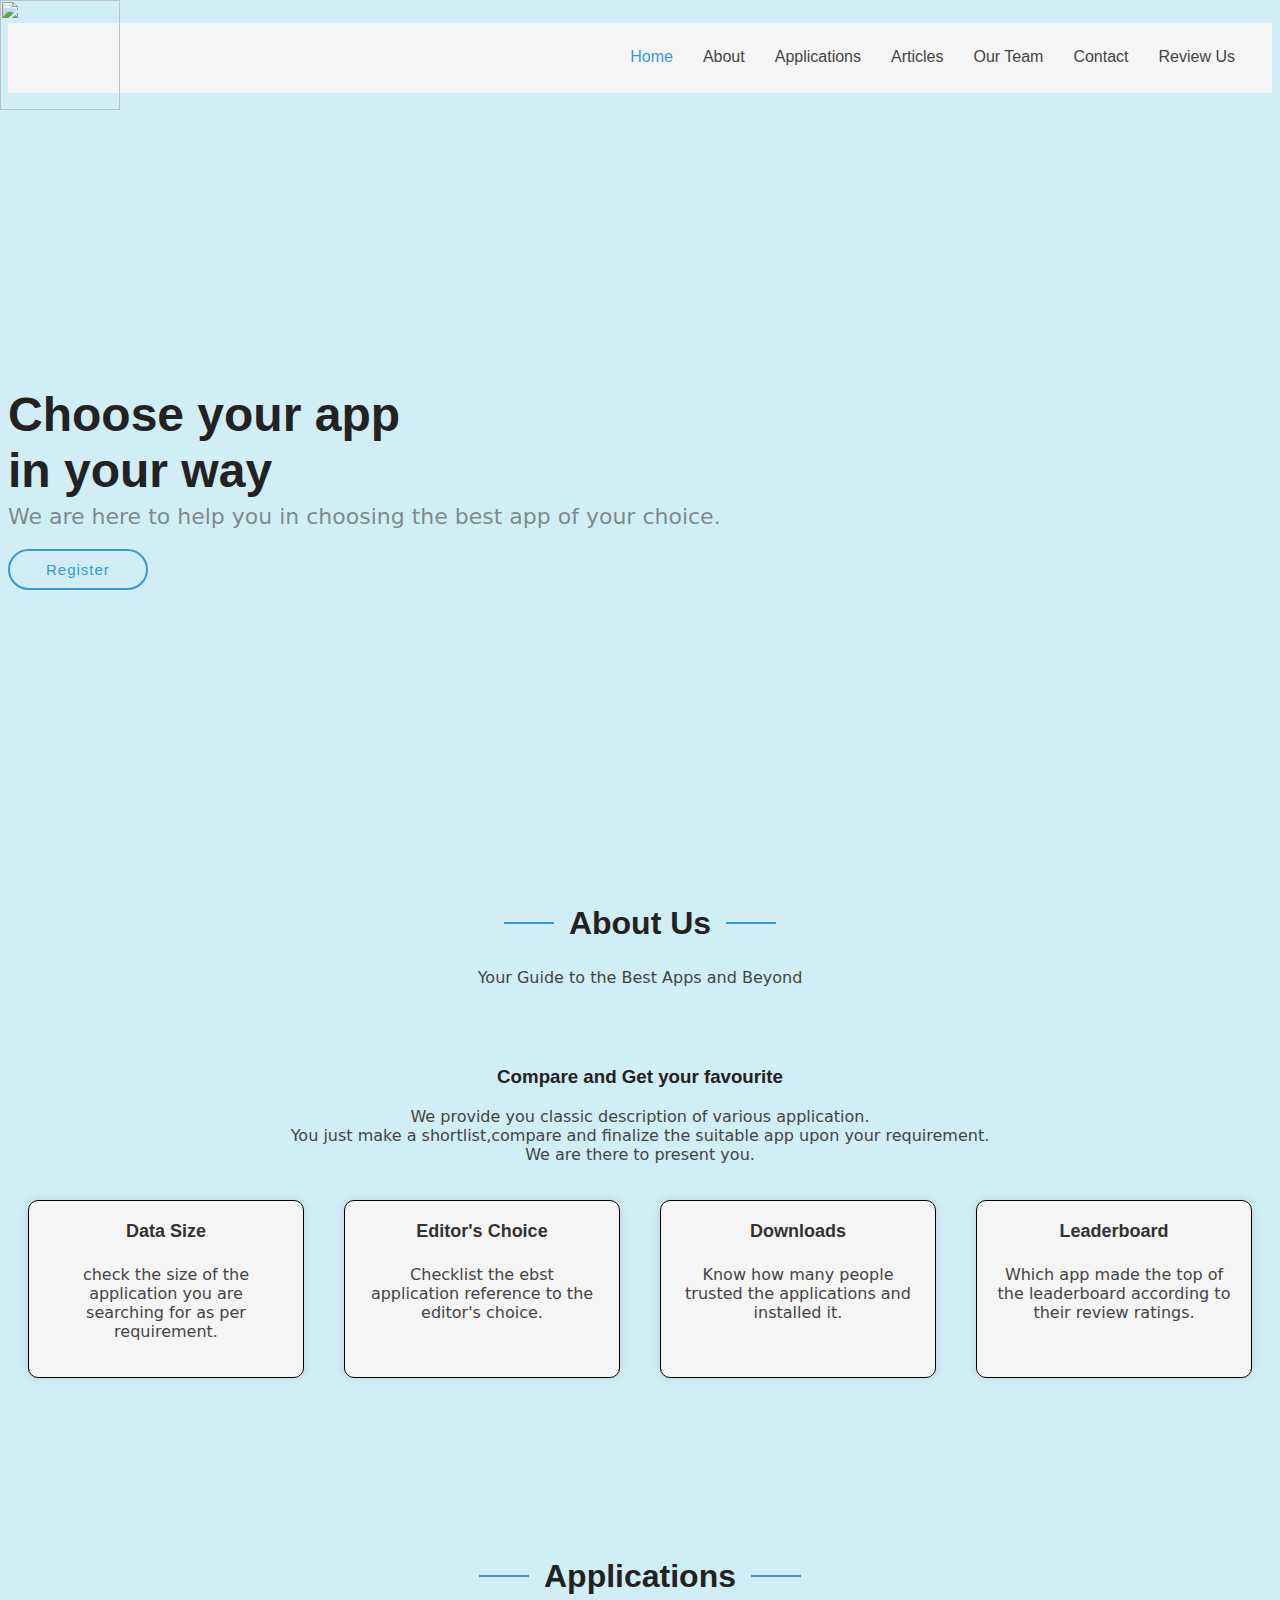
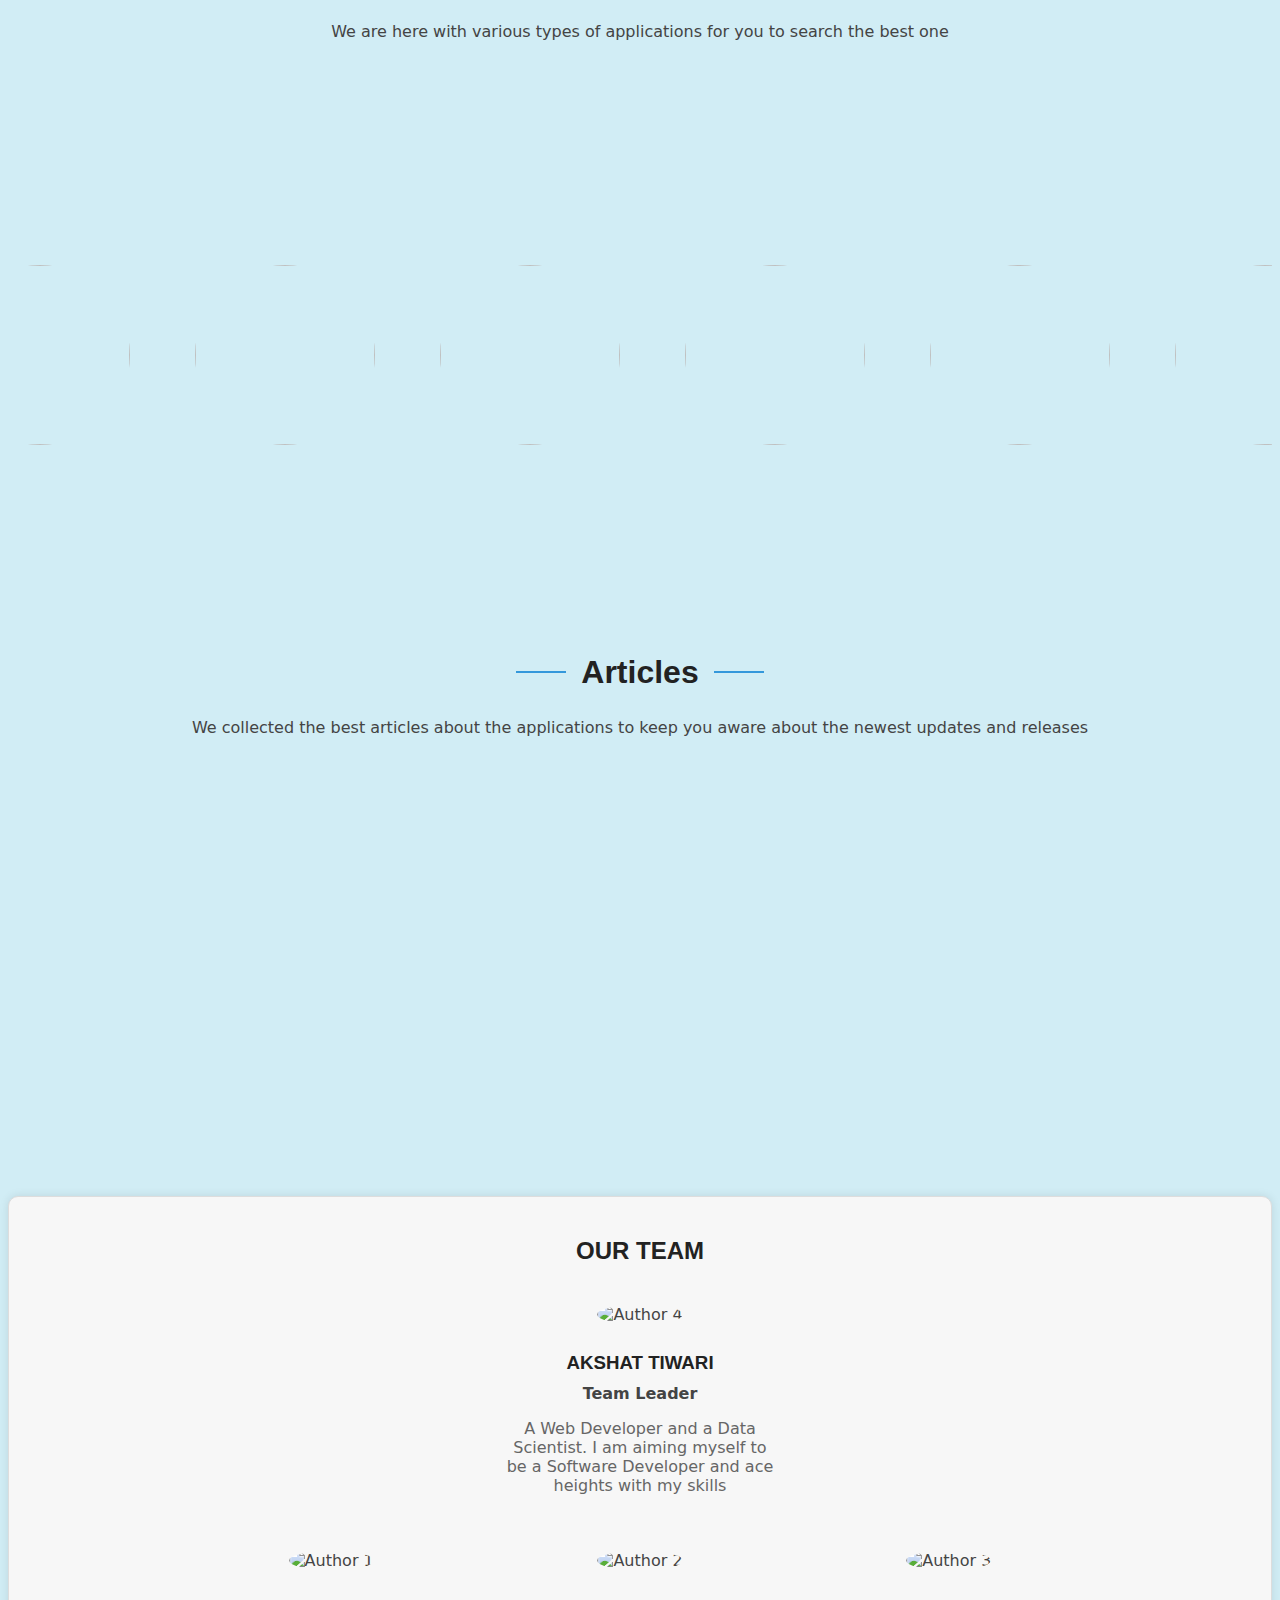
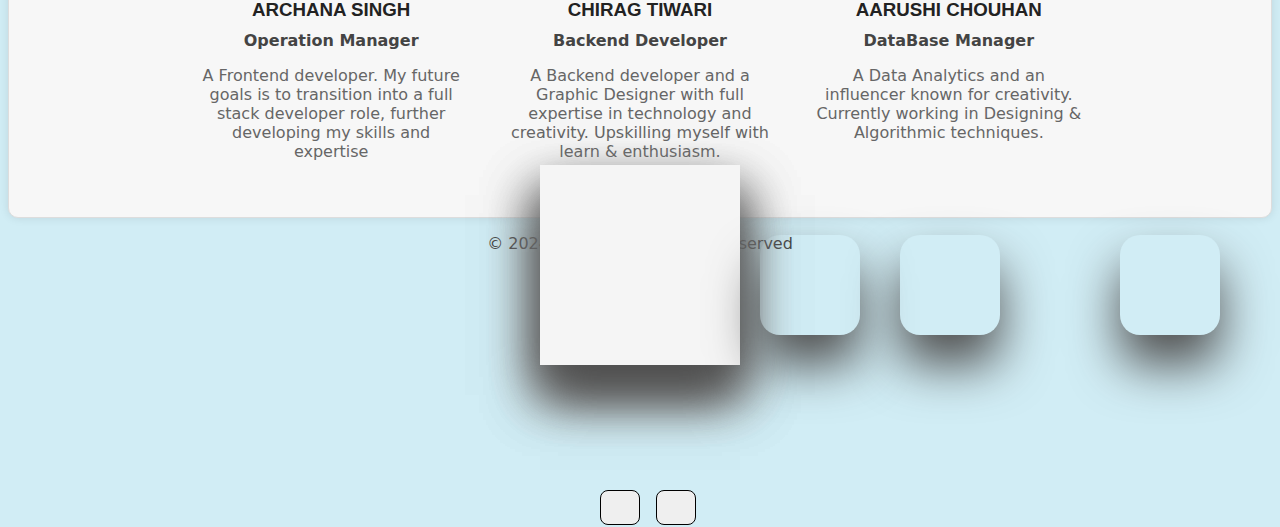
==== index.html @ e8685494 "Add files via upload" ====
<!DOCTYPE html>
<html lang="en">
<head>
    <meta charset="UTF-8">
    <meta name="viewport" content="width=device-width, initial-scale=1.0">
    <title>AppWise: Your app Your Choice</title>

    <link rel="stylesheet" href="https://cdnjs.cloudflare.com/ajax/libs/font-awesome/6.4.0/css/all.min.css" integrity="sha512-iecdLmaskl7CVkqkXNQ/ZH/XLlvWZOJyj7Yy7tcenmpD1ypASozpmT/E0iPtmFIB46ZmdtAc9eNBvH0H/ZpiBw==" crossorigin="anonymous" referrerpolicy="no-referrer" />
    <link rel="icon" type="image/x-icon" href="/images/log-removebg-preview.png">
    <link rel="stylesheet" href="index.css">

</head>

<body class="index-page">
   <header id="header" class="header d-flex">
      <div class="top" style="background-color: whitesmoke; height: 70px; width: 100%;">
        <div class="head">
          <img src="/images/AppWise-removebg-preview.png" height="110px" width="120px">
      </div>
      <nav id="navmenu" class="navmenu">
        <ul>
          <li><a href="index.html" class="active">Home<br></a></li>
          <li><a href="#about">About</a></li>
          <li><a href="new.html" target="_blank">Applications</a></li>
          <li><a href="#portfolio">Articles</a></li>
          <li><a href="#authors">Our Team</a></li> 
          <li><a href="#contact">Contact</a></li>
          <li><a href="https://docs.google.com/forms/d/e/1FAIpQLSeZeJLXydj4KOXrHCXZS3qqlGIp_6Bm1turpN9gKuhcibl6Eg/viewform?usp=sf_link" target="_blank">Review Us</a></li>
        </ul>
      </nav>
      <main class="main">
    </div>
        <section id="hero" class="hero section">
          <div class="container">
            <div class="row gy-4">
              <div class="col-lg-6 order-2 order-lg-1 d-flex flex-column justify-content-center">
                <h1>Choose your app<br>in your way</h1>
                <p>We are here to help you in choosing the best app of your choice.</p>
                <div class="d-flex">
                  <a href="register.html" class="btn-get-started">Register</a>
                </div>
              </div>
              <div class="col-lg-6 order-1 order-lg-2 hero-img">
                <img src="/images/join-us-removebg-preview.png" class="img-fluid animated" alt="">
              </div>
            </div>
          </div>
        </section>
    </div>
   </header>
          <section id="about" class="services section">
            <div class="container section-title" data-aos="fade-up">
              <h2>About Us</h2>
              <p>Your Guide to the Best Apps and Beyond</p>
            </div>
            <div class="Compare" style="text-align: center;">
              <h3>Compare and Get your favourite</h3>
              <p>We provide you classic description of various application.<br>You just make a shortlist,compare and finalize the suitable app upon your requirement.<br>We are there to present you.</p>     
            <div class="about-container">
                <div class="col-xl-3 col-md-6 d-flex">
                    <h4>Data Size</h4>
                    <p>check the size of the application you are searching for as per requirement.</p>
                </div>
                <div class="col-xl-3 col-md-6 d-flex" >
                    <h4>Editor's Choice</h4>
                    <p>Checklist the ebst application reference to the editor's choice.</p>
                </div>
                <div class="col-xl-3 col-md-6 d-flex" >
                    <h4>Downloads</h4>
                    <p>Know how many people trusted the applications and installed it.</p>
                </div>      
                <div class="col-xl-3 col-md-6 d-flex" >
                    <h4>Leaderboard</h4>
                    <p>Which app made the top of the leaderboard according to their review ratings.</p>
                </div>
            </div>      
          </section>  
        </div>  
    </section>  <br> <br><br><br><br><br><br>
    <section id="services">
        <div class="container section-title" data-aos="fade-up">
          <h2>Applications</h2>
          <p>We are here with various types of applications for you to search the best one</p>
        </div><br><br><br><br><br><br>
        <div class="scroll-container" id="applications">
            <a href="Gaming Application"><img src="/images/game.jpg" height="180px" width="180px" style="border-radius: 50%; margin: 15px;"></a>
            <a href="E-Commerce Application"><img src="/images/e-com.jpg" height="180px" width="180px" style="border-radius: 50%; margin: 15px;"></a> 
            <a href="Food Application"><img src="/images/food.jpg" height="180px" width="180px" style="border-radius: 50%; margin: 15px;"></a>
            <a href="OTT Application"><img src="/images/OTT.jpg" height="180px" width="180px" style="border-radius: 50%; margin: 15px;"></a>  
            <a href="Music Application"><img src="/images/Music.jpg" height="180px" width="180px" style="border-radius: 50%; margin: 15px;"></a>   
            <a href="Education Application"> <img src="/images/Edu.jpg" height="180px" width="180px" style="border-radius: 50%; margin: 15px;"></a>
            <a href="Travel Application"><img src="/images/travel.jpg" height="180px" width="180px" style="border-radius: 50%; margin: 15px;"></a> 
            <a href="Social Media Application"><img src="/images/social.jpg" height="180px" width="180px" style="border-radius: 50%; margin: 15px;"></a>  
            <a href="Mobile-pay Application"><img src="/images/mobile bank.jpg" height="180px" width="180px" style="border-radius: 50%; margin: 15px;"></a>
            <a href="Online payment Application"><img src="/images/online pay.jpg" height="180px" width="180px" style="border-radius: 50%; margin: 15px;"></a>  
            <a href="Editing application"><img src="/images/edit.jpg" height="180px" width="180px" style="border-radius: 50%; margin: 15px;"></a>  
            <a href="Medical Services"><img src="/images/medical.jpg" height="180px" width="180px" style="border-radius: 50%; margin: 15px;"></a>
            <a href="News Application"><img src="/images/news.jpg" height="180px" width="180px" style="border-radius: 50%; margin: 15px;"></a>  
            <a href="International Food Service"><img src="/images/inter.jpg" height="180px" width="180px" style="border-radius: 50%; margin: 15px;"></a>
        </div>

        <script>
            const scrollContainer = document.getElementById('applications');
    let scrollPosition = 0;
    let scrollSpeed = 2;
    function scrollSlides() {
      scrollPosition += scrollSpeed;
      scrollContainer.scrollLeft = scrollPosition;
      if (scrollPosition >= scrollContainer.scrollWidth - scrollContainer.offsetWidth) {
        scrollPosition = 0;
      }
      requestAnimationFrame(scrollSlides);
    }    
    scrollSlides();
        </script>
  
      </section><br><br><br><br><br><br><br>

<section id="portfolio" class="articles">
      <div class="container section-title" data-aos="fade-up">
        <h2>Articles</h2>
        <p>We collected the best articles about the applications to keep you aware about the newest updates and releases</p>
      </div>
      <div class="Tabular">
      <div class="slide">            
        <div class="item" style="background-image: url(https://a-static.besthdwallpaper.com/video-game-tom-clancy-s-rainbow-six-siege-wallpaper-1440x1080-42214_22.jpg);">
            <div class="content">
                <div class="name">CALL OF DUTY</div>
                <div class="des"> The most recent title, Call of Duty: Modern Warfare III, was released on November 10, 2023. The upcoming title, Call of Duty: Black Ops 6, is scheduled to be released on October 25, 2024.</div>               
            </div>
        </div>
        <div class="item" style="background-image: url(https://w0.peakpx.com/wallpaper/12/131/HD-wallpaper-amazon-logo-amazon-brand-logo.jpg);">
            <div class="content">
                <div class="name">AMAZON</div>
                <div class="des">Amazon has announced that Prime Day will be held July 16 and 17 this year. The members-only sale is in its 10th year, and like years before, we're expecting big discounts on Amazon devices and brands, as well as popular items from brands like Sony, KitchenAid, Peloton, and more</div>              
            </div>
        </div>
        <div class="item" style="background-image: url(https://i.pinimg.com/736x/1a/17/ed/1a17ed134ffeb3461f5d0f3ca0ee227d.jpg);">
            <div class="content">
                <div class="name">ZOMATO</div>
                <div class="des">Zomato launched a new feature which allows users to check the number of live orders in its app</div>               
            </div>
        </div>
        <div class="item" style="background-image: url(https://i.pinimg.com/originals/08/4b/dd/084bdd66f9163670005767066092861d.jpg);">
            <div class="content">
                <div class="name">NETFLIX</div>
                <div class="des">People who are not in your household will need to sign up for their own account to watch; or in many countries you can buy an extra member slotOpens in a new tab to add an extra member to your account</div>               
            </div>
        </div>
        <div class="item" style="background-image: url(https://merlinnetwork.org/wp-content/uploads/2023/08/JioSaavn-Deal-Announcement.png);">
            <div class="content">
                <div class="name">JIOSAAVAN</div>
                <div class="des">You can listen to all your music, playlists, custom radio stations, and audio shows for free with some ads. For Pro features like ad-free listening, unlimited downloads, high-quality audio, and access to your account on 5 devices</div>                
            </div>
        </div>
        <div class="item" style="background-image: url(https://static.theprint.in/wp-content/uploads/2023/11/ANI-20231106114114.jpg);">
            <div class="content">
                <div class="name">UNACADEMY</div>
                <div class="des">UNDERSTAND. Live classes and instant doubt solving. Watch interactive video classes from the best teachers in India. ...
                    APPLY YOUR LEARNING. Practice personalised to your learning. Practise regularly and assess your progress to stay on top of your studies. ...</div>               
            </div>
        </div>
        <div class="item" style="background-image: url(https://www.logo.wine/a/logo/Uber/Uber-White-Dark-Background-Logo.wine.svg);">
            <div class="content">
                <div class="name">UBER</div>
                <div class="des">added a new “Services” tab as a one stop shop to find all of the rides and delivery offerings available in your city – from a nearby e-scooter to dinner, flowers, cocktails, and more</div>
            </div>
        </div>
        <div class="item" style="background-image: url(https://w0.peakpx.com/wallpaper/864/880/HD-wallpaper-classic-instagram-icon.jpg);">
            <div class="content">
                <div class="name">INSTAGRAM</div>
                <div class="des">Instagram is currently testing a new feature that allows public accounts to share comments from any public feed post or Reels to their Instagram stories.</div>               
            </div>
        </div>
        <div class="item" style="background-image: url(https://wallpapercave.com/wp/wp12032589.jpg);">
            <div class="content">
                <div class="name">ADOBE</div>
                <div class="des"> What's new in Acrobat · Request e-signature after adding text · Invite others to sign using quick tools · Improved and intuitive comments pane.</div>               
            </div>
        </div>
        <div class="item" style="background-image: url(https://cdn.prod.website-files.com/64199d190fc7afa82666d89c/6491bed7fce3ac043b83b2e3_phonepe.png);">
            <div class="content">
                <div class="name">PHONEPE</div>
                <div class="des">As of June 22, 2024, the PhonePe app has several new features, including:
                    PhonePe Lending: Get pre-approved loans with attractive rates, easy repayment options, and self-serve modules
                    PhonePe Insurance: Compare and buy health, life, car, and bike insurance plans
                    Paying without a PIN: Pay up to ₹500 without a PIN
                    </div>               
            </div>
        </div>
      </div>  
    </div>
    <div class="button">
        <button class="prev"><i class="fa-solid fa-arrow-left"></i></button>
        <button class="next"><i class="fa-solid fa-arrow-right"></i></button>
    </div>
</div>

<script>
  let next = document.querySelector('.next')
let prev = document.querySelector('.prev')
next.addEventListener('click', function(){
    let items = document.querySelectorAll('.item')
    document.querySelector('.slide').appendChild(items[0])
})
prev.addEventListener('click', function(){
    let items = document.querySelectorAll('.item')
    document.querySelector('.slide').prepend(items[items.length - 1])
})
</script>
</section>
    <br> <br><br><br><br><br><br><br><br><br><br><br><br><br><br><br><br><br><br><br><br>

    <section id="authors" class="authors">
        <h2>OUR TEAM</h2>
        <div class="author-tab">
          <div class="author-profile leader">
            <img src="/images/WhatsApp Image 2024-06-23 at 8.15.15 PM.jpeg" alt="Author 4">
            <h3>AKSHAT TIWARI</h3><b>Team Leader</b>
            <p>A Web Developer and a Data Scientist. I am aiming myself to be a Software Developer and ace heights with my skills</p>
          </div>
        </div>
        <div class="author-tab">
          <div class="author-profile">
            <img src="/images/Archana.jpg" alt="Author 1">
            <h3>ARCHANA SINGH</h3><b>Operation Manager</b>
            <p>A Frontend developer. My future goals is to transition into a full stack developer role, further developing my skills and expertise</p>
          </div>
          <div class="author-profile">
            <img src="/images/WhatsApp Image 2024-06-23 at 8.14.15 PM.jpeg" alt="Author 2">
            <h3>CHIRAG TIWARI</h3><b>Backend Developer</b>
            <p>A Backend developer and a Graphic Designer with full expertise in technology and creativity. Upskilling myself with learn & enthusiasm.</p>
          </div>
          <div class="author-profile">
            <img src="/images/IMG_20240623_212407.jpg" alt="Author 3">
            <h3>AARUSHI CHOUHAN</h3><b>DataBase Manager</b>
            <p>A Data Analytics and an influencer known for creativity. Currently working in Designing & Algorithmic techniques.</p>
          </div>
        </div>
      </section>

      <script src="main.js"></script>

      <footer id="footer" class="footer" style="text-align: center;">
        <div class="container">
          <div class="copyright text-center ">
            <p>&copy; 2024 <strong class="px-1 sitename">WiseApp</strong> <span>All Rights Reserved</span></p>
        </div>    
      </footer>
</body>
</html>
---- index.css ----
.navmenu{
    position: absolute;
    top: 0;
    right: 0;
    margin: 20px;
    padding: 10px;
  }
  .head{
    position: absolute;
    top: 0;
    left: 0;
  }
:root { 
    --background-color: #d1edf5;
    --default-color: #444444;
    --heading-color: #222222; 
    --accent-color: #3498db; 
    --contrast-color: #ffffff;
  }
  body{
    color: var(--default-color);
    background-color: var(--background-color);
    font-family: var(--default-font);
  }
  a{
    color: var(--accent-color);
    text-decoration: none;
    transition: 0.3s;
  }
  a:hover{
    color: color-mix(in srgb, var(--accent-color), transparent 25%);
    text-decoration: none;
  }
  h1,h2,h3,h4,h5,h6{
    color: var(--heading-color);
    font-family: var(--heading-font);
  }
  .header{
    color: var(--default-color);
    background-color: var(--background-color);
    padding: 15px 0;
    transition: all 0.5s;
    z-index: 997;
  }
  .header .logo{
    line-height: 1;
  }
  .header .logo img{
    max-height: 36px;
    margin-right: 8px;
  } 
  .header .logo h1{
    font-size: 30px;
    margin: 0;
    font-weight: 700;
    color: var(--heading-color);
  } 
  .header .btn-getstarted, .header .btn-getstarted:focus{
    color: var(--contrast-color);
    background: var(--accent-color);
    font-size: 14px;
    padding: 8px 25px;
    margin: 0 0 0 30px;
    border-radius: 50px;
    transition: 0.3s;
  }
  .header .btn-getstarted:hover, .header .btn-getstarted:focus:hover {
    color: var(--contrast-color);
    background: color-mix(in srgb, var(--accent-color), transparent 15%);
  }
  @media (min-width: 1200px){
    .navmenu ul {
      margin: 0;
      padding: 0;
      display: flex;
      list-style: none;
      align-items: center;
    }
    .navmenu li{
      position: relative;
    }
    .navmenu a,
    .navmenu a:focus{
      color: var(--nav-color);
      padding: 18px 15px;
      font-size: 16px;
      font-family: var(--nav-font);
      font-weight: 400;
      display: flex;
      align-items: center;
      justify-content: space-between;
      white-space: nowrap;
      transition: 0.3s;
    }
    .navmenu li:hover>a,
    .navmenu .active,
    .navmenu .active:focus{
      color: var(--nav-hover-color);
    }
  }
  @media (max-width: 1199px){
    section, .section{
        scroll-margin-top: 66px;
      }
    }
    .section-title{
      text-align: center;
      padding-bottom: 60px;
      position: relative;
    }
    .section-title h2{
      font-size: 32px;
      font-weight: 700;
      position: relative;
    }
.section-title h2:before, .section-title h2:after{
      content: "";
      width: 50px;
      height: 2px;
      background: var(--accent-color);
      display: inline-block;
    }    
.section-title h2:before {
      margin: 0 15px 10px 0;
    }    
.section-title h2:after {
      margin: 0 0 10px 15px;
    }    
.section-title p {
      margin-bottom: 0;
    }
.img-fluid{
    display: inline-block;
    position: absolute;
    left: 710px;
    top: 120px;
  }
.hero {
    width: 100%;
    min-height: 70vh;
    position: relative;
    padding: 80px 0 60px 0;
    display: flex;
    align-items: center;
  }  
.hero h1 {
    margin: 0;
    font-size: 48px;
    font-weight: 700;
    line-height: 56px;
  }  
.hero p {
    color: color-mix(in srgb, var(--default-color), transparent 40%);
    margin: 5px 0 20px 0;
    font-size: 22px;
    font-weight: 400;
  }  
.hero .btn-get-started {
    font-family: var(--heading-font);
    font-weight: 500;
    font-size: 15px;
    letter-spacing: 1px;
    display: inline-block;
    padding: 10px 36px;
    border-radius: 50px;
    transition: 0.3s;
    border: 2px solid var(--accent-color);
  }
.hero .btn-get-started:hover {
    color: var(--contrast-color);
    background: var(--accent-color);
  }
.hero .animated {
    animation: up-down 2s ease-in-out infinite alternate-reverse both;
  }
@keyframes up-down {
    0% {
      transform: translateY(10px);
    }  
100% {
      transform: translateY(-10px);
    }
  }
.about .content h3 {
    font-weight: 700;
    font-size: 34px;
    margin-bottom: 30px;
  }  
.about .content p {
    margin-bottom: 30px;
  } 
.scroll-container {
    overflow-x: auto;
    white-space: nowrap;
    padding: 20px;
  }  
.scroll-container a {
    display: inline-block;
    margin: 15px;
  } 
.scroll-container img {
    border-radius: 50%;
    height: 180px;
    width: 180px;
    transition: transform 0.5s ease-in-out;
  } 
.scroll-container img:hover {
    transform: scale(1.1);
  }
.authors {
    background-color: #f7f7f7;
    padding: 20px;
    border: 1px solid #ddd;
    border-radius: 10px;
    box-shadow: 0 0 10px rgba(0, 0, 0, 0.1);
  }  
.authors h2 {
    text-align: center;
    margin-bottom: 20px;
  }  
.author-tab {
    display: flex;
    flex-wrap: wrap;
    justify-content: center;
  }  
.author-profile {
    width: 22%;
    margin: 20px;
    text-align: center;
  } 
.author-profile img {
    width: 100px;
    height: 100px;
    border-radius: 50%;
    margin-bottom: 10px;
  }  
.author-profile h3 {
    font-weight: bold;
    margin-bottom: 10px;
  }  
.author-profile p {
    font-size: 16px;
    color: #666;
  } 
@media (max-width: 1024px) {
  .author-profile {
      width: 30%;
    }
  }  
@media (max-width: 768px) {
    .author-profile {
      width: 45%;
    }
  }  
@media (max-width: 480px) {
    .author-profile {
      width: 90%;
    }
  }
:root {
    --default-font: "Roboto",  system-ui, -apple-system, "Segoe UI", Roboto, "Helvetica Neue", Arial, "Noto Sans", "Liberation Sans", sans-serif, "Apple Color Emoji", "Segoe UI Emoji", "Segoe UI Symbol", "Noto Color Emoji";
    --heading-font: "Raleway",  sans-serif;
    --nav-font: "Poppins",  sans-serif;
  }
:root {
    --nav-color: #444444;
    --nav-hover-color: #3498db;
    --nav-dropdown-background-color: #ffffff;
    --nav-dropdown-color: #444444;
    --nav-dropdown-hover-color: #3498db; 
  }
.about-container {
    display: flex;
    flex-wrap: wrap;
    justify-content: center;
    flex-wrap: nowrap;
  }
.col-xl-3 {
    flex: 1;
    margin: 20px;
    padding: 20px;
    border: 1px solid #000000;
    border-radius: 10px;
    box-shadow: 0 0 10px rgba(0, 0, 0, 0.1);
    background-color: whitesmoke;
  }  
.col-xl-3 h4 {
    margin-top: 0;
    font-weight: bold;
    font-size: 18px;
    color: #333;
  }
.Articles{
    background: #eaeaea;
    overflow: hidden;
}
.Tabular{
    position: absolute;
    top: 385%;
    left: 50%;
    transform: translate(-50%, -50%);
    width: 200px;
    height: 200px;
    background: #f5f5f5;
    box-shadow: 0 30px 50px #dbdbdb;
}
.Tabular .slide .item{
    width: 100px;
    height: 100px;
    position: absolute;
    top: 60%;
    transform: translate(0, -50%);
    border-radius: 20px;
    box-shadow: 0 30px 50px #505050;
    background-position: 50% 50%;
    background-size: cover;
    display: inline-block;
    transition: 0.5s;
}
.slide .item:nth-child(1), .slide .item:nth-child(2){
    top: 0;
    left: 0;
    transform: translate(0, 0);
    border-radius: 0;
    width: 100%;
    height: 100%;
}
.slide .item:nth-child(3){
    left: 110%;
}
.slide .item:nth-child(4){
    left: calc(70% + 220px);
}
.slide .item:nth-child(5){
    left: calc(70% + 440px);
}
.slide .item:nth-child(n + 6){
    left: calc(70% + 660px);
    opacity: 0;
}
.item .content{
    position: absolute;
    top: 60%;
    right: 300px;
    width: 300px;
    text-align: left;
    color: #037562;
    transform: translate(0, -50%);
    font-family: system-ui;
    display: none;
}
.slide .item:nth-child(2) .content{
    display: block;
}
.content .name{
    font-size: 40px;
    text-transform: uppercase;
    font-weight:800;
    opacity: 0;
    animation: animate 1s ease-in-out 1 forwards;
}
.content .des{
    margin-top: 10px;
    margin-bottom: 20px;
    opacity: 0;
    font-weight: 700;
    animation: animate 1s ease-in-out 0.3s 1 forwards;
}
@keyframes animate {
    from{
        opacity: 0;
        transform: translate(0, 100px);
        filter: blur(33px);
    }
    to{
        opacity: 1;
        transform: translate(0);
        filter: blur(0);
    }
}
.button{
    width: 100%;
    text-align: center;
    position: absolute;
    top: 410%;
}
.button button{
    width: 40px;
    height: 35px;
    border-radius: 8px;
    border: none;
    cursor: pointer;
    margin: 0 5px;
    border: 1px solid #000;
    transition: 0.3s;
}
.button button:hover{
    background: #ababab;
    color: #fff;
}
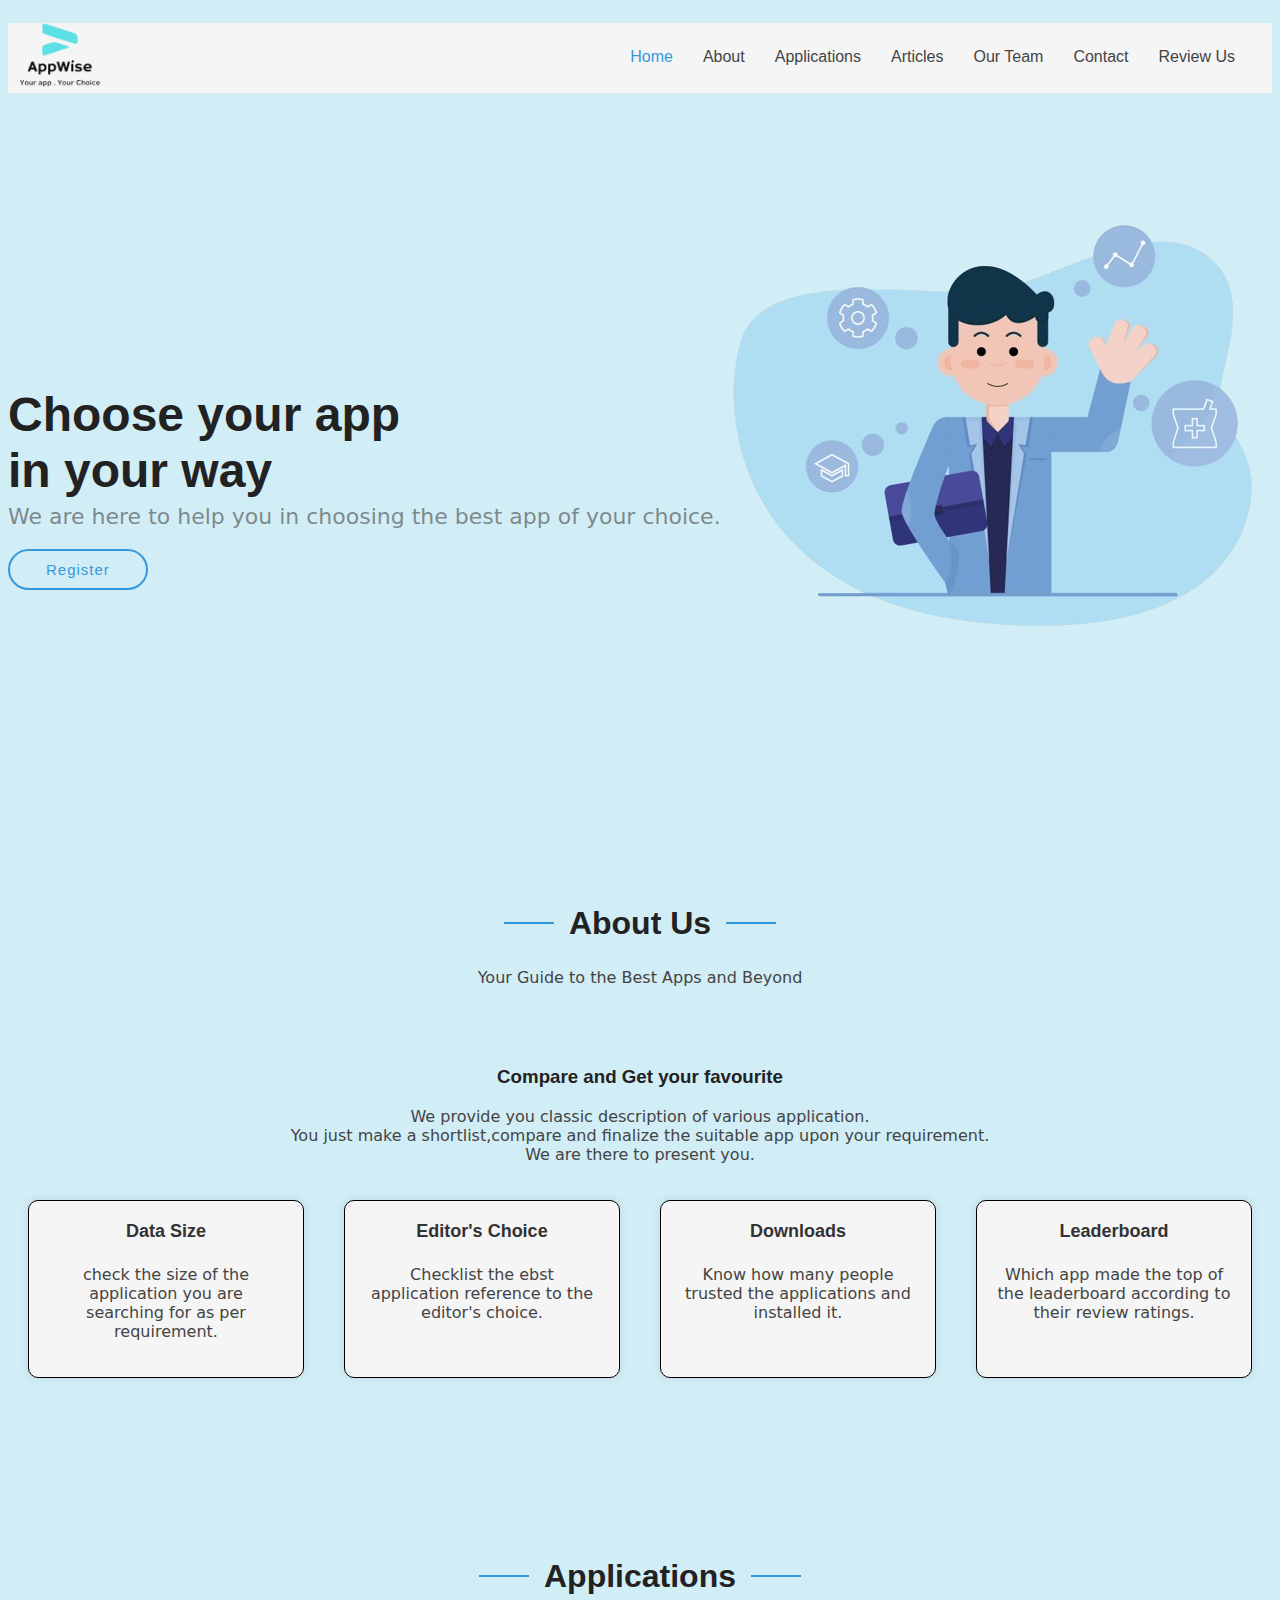
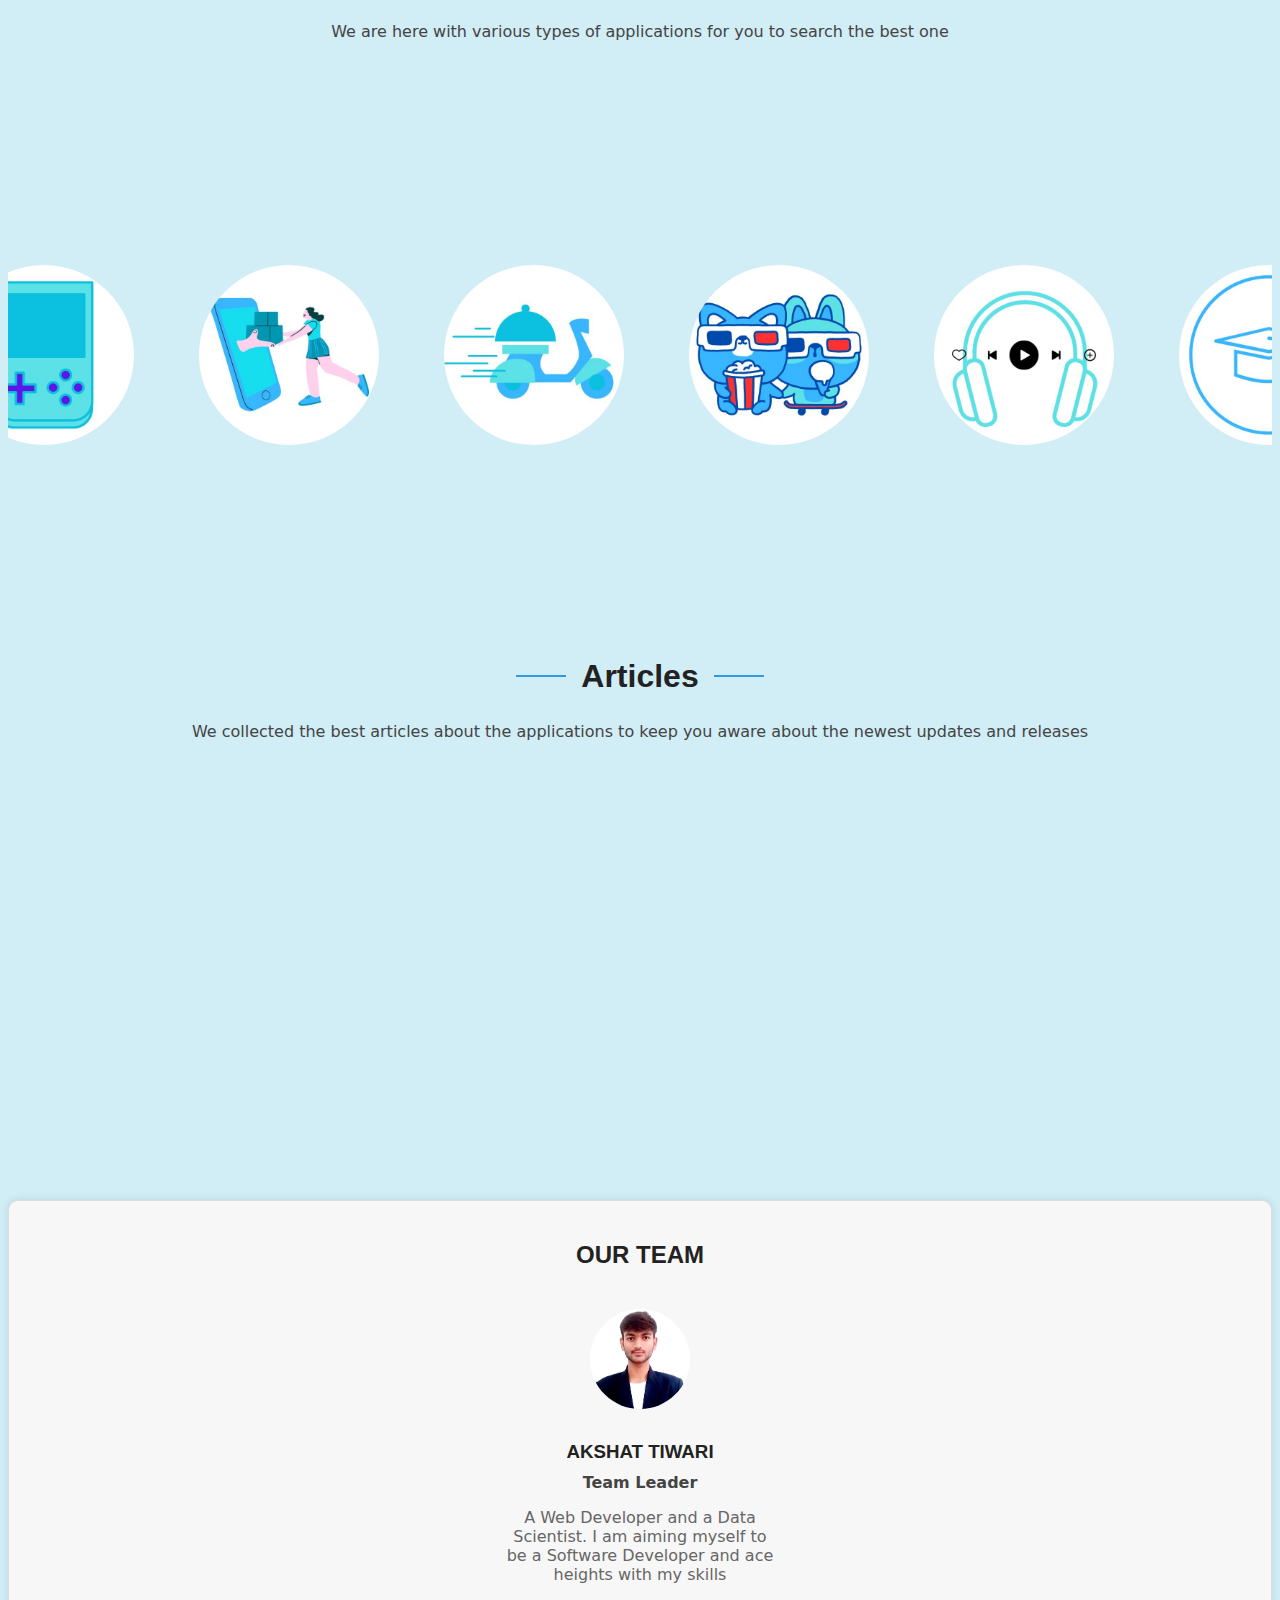
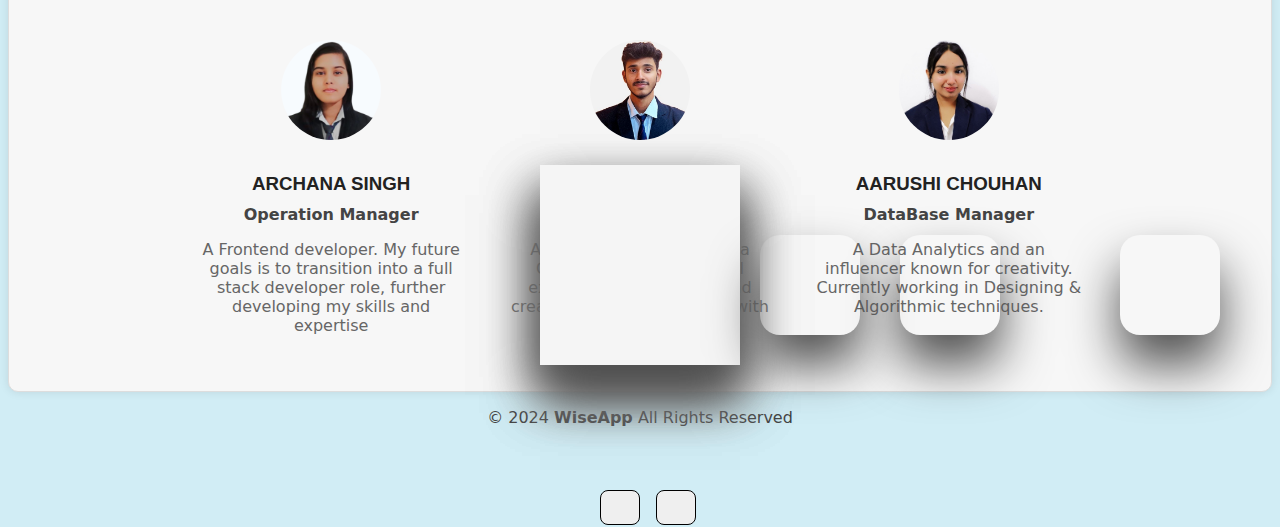
==== commit 0864f09b: "index.html" ====
--- a/index.html
+++ b/index.html
@@ -6,7 +6,7 @@
     <title>AppWise: Your app Your Choice</title>
 
     <link rel="stylesheet" href="https://cdnjs.cloudflare.com/ajax/libs/font-awesome/6.4.0/css/all.min.css" integrity="sha512-iecdLmaskl7CVkqkXNQ/ZH/XLlvWZOJyj7Yy7tcenmpD1ypASozpmT/E0iPtmFIB46ZmdtAc9eNBvH0H/ZpiBw==" crossorigin="anonymous" referrerpolicy="no-referrer" />
-    <link rel="icon" type="image/x-icon" href="/images/log-removebg-preview.png">
+    <link rel="icon" type="image/x-icon" href="log-removebg-preview.png">
     <link rel="stylesheet" href="index.css">
 
 </head>
@@ -15,7 +15,7 @@
    <header id="header" class="header d-flex">
       <div class="top" style="background-color: whitesmoke; height: 70px; width: 100%;">
         <div class="head">
-          <img src="/images/AppWise-removebg-preview.png" height="110px" width="120px">
+          <img src="AppWise-removebg-preview.png" height="110px" width="120px">
       </div>
       <nav id="navmenu" class="navmenu">
         <ul>
@@ -41,7 +41,7 @@
                 </div>
               </div>
               <div class="col-lg-6 order-1 order-lg-2 hero-img">
-                <img src="/images/join-us-removebg-preview.png" class="img-fluid animated" alt="">
+                <img src="join-us-removebg-preview.png" class="img-fluid animated" alt="">
               </div>
             </div>
           </div>
@@ -83,20 +83,20 @@
           <p>We are here with various types of applications for you to search the best one</p>
         </div><br><br><br><br><br><br>
         <div class="scroll-container" id="applications">
-            <a href="Gaming Application"><img src="/images/game.jpg" height="180px" width="180px" style="border-radius: 50%; margin: 15px;"></a>
-            <a href="E-Commerce Application"><img src="/images/e-com.jpg" height="180px" width="180px" style="border-radius: 50%; margin: 15px;"></a> 
-            <a href="Food Application"><img src="/images/food.jpg" height="180px" width="180px" style="border-radius: 50%; margin: 15px;"></a>
-            <a href="OTT Application"><img src="/images/OTT.jpg" height="180px" width="180px" style="border-radius: 50%; margin: 15px;"></a>  
-            <a href="Music Application"><img src="/images/Music.jpg" height="180px" width="180px" style="border-radius: 50%; margin: 15px;"></a>   
-            <a href="Education Application"> <img src="/images/Edu.jpg" height="180px" width="180px" style="border-radius: 50%; margin: 15px;"></a>
-            <a href="Travel Application"><img src="/images/travel.jpg" height="180px" width="180px" style="border-radius: 50%; margin: 15px;"></a> 
-            <a href="Social Media Application"><img src="/images/social.jpg" height="180px" width="180px" style="border-radius: 50%; margin: 15px;"></a>  
-            <a href="Mobile-pay Application"><img src="/images/mobile bank.jpg" height="180px" width="180px" style="border-radius: 50%; margin: 15px;"></a>
-            <a href="Online payment Application"><img src="/images/online pay.jpg" height="180px" width="180px" style="border-radius: 50%; margin: 15px;"></a>  
-            <a href="Editing application"><img src="/images/edit.jpg" height="180px" width="180px" style="border-radius: 50%; margin: 15px;"></a>  
-            <a href="Medical Services"><img src="/images/medical.jpg" height="180px" width="180px" style="border-radius: 50%; margin: 15px;"></a>
-            <a href="News Application"><img src="/images/news.jpg" height="180px" width="180px" style="border-radius: 50%; margin: 15px;"></a>  
-            <a href="International Food Service"><img src="/images/inter.jpg" height="180px" width="180px" style="border-radius: 50%; margin: 15px;"></a>
+            <a href="Gaming Application"><img src="game.jpg" height="180px" width="180px" style="border-radius: 50%; margin: 15px;"></a>
+            <a href="E-Commerce Application"><img src="e-com.jpg" height="180px" width="180px" style="border-radius: 50%; margin: 15px;"></a> 
+            <a href="Food Application"><img src="food.jpg" height="180px" width="180px" style="border-radius: 50%; margin: 15px;"></a>
+            <a href="OTT Application"><img src="OTT.jpg" height="180px" width="180px" style="border-radius: 50%; margin: 15px;"></a>  
+            <a href="Music Application"><img src="Music.jpg" height="180px" width="180px" style="border-radius: 50%; margin: 15px;"></a>   
+            <a href="Education Application"> <img src="Edu.jpg" height="180px" width="180px" style="border-radius: 50%; margin: 15px;"></a>
+            <a href="Travel Application"><img src="travel.jpg" height="180px" width="180px" style="border-radius: 50%; margin: 15px;"></a> 
+            <a href="Social Media Application"><img src="social.jpg" height="180px" width="180px" style="border-radius: 50%; margin: 15px;"></a>  
+            <a href="Mobile-pay Application"><img src="mobile bank.jpg" height="180px" width="180px" style="border-radius: 50%; margin: 15px;"></a>
+            <a href="Online payment Application"><img src="online pay.jpg" height="180px" width="180px" style="border-radius: 50%; margin: 15px;"></a>  
+            <a href="Editing application"><img src="edit.jpg" height="180px" width="180px" style="border-radius: 50%; margin: 15px;"></a>  
+            <a href="Medical Services"><img src="medical.jpg" height="180px" width="180px" style="border-radius: 50%; margin: 15px;"></a>
+            <a href="News Application"><img src="news.jpg" height="180px" width="180px" style="border-radius: 50%; margin: 15px;"></a>  
+            <a href="International Food Service"><img src="inter.jpg" height="180px" width="180px" style="border-radius: 50%; margin: 15px;"></a>
         </div>
 
         <script>
@@ -215,24 +215,24 @@
         <h2>OUR TEAM</h2>
         <div class="author-tab">
           <div class="author-profile leader">
-            <img src="/images/WhatsApp Image 2024-06-23 at 8.15.15 PM.jpeg" alt="Author 4">
+            <img src="WhatsApp Image 2024-06-23 at 8.15.15 PM.jpeg" alt="Author 4">
             <h3>AKSHAT TIWARI</h3><b>Team Leader</b>
             <p>A Web Developer and a Data Scientist. I am aiming myself to be a Software Developer and ace heights with my skills</p>
           </div>
         </div>
         <div class="author-tab">
           <div class="author-profile">
-            <img src="/images/Archana.jpg" alt="Author 1">
+            <img src="Archana.jpg" alt="Author 1">
             <h3>ARCHANA SINGH</h3><b>Operation Manager</b>
             <p>A Frontend developer. My future goals is to transition into a full stack developer role, further developing my skills and expertise</p>
           </div>
           <div class="author-profile">
-            <img src="/images/WhatsApp Image 2024-06-23 at 8.14.15 PM.jpeg" alt="Author 2">
+            <img src="WhatsApp Image 2024-06-23 at 8.14.15 PM.jpeg" alt="Author 2">
             <h3>CHIRAG TIWARI</h3><b>Backend Developer</b>
             <p>A Backend developer and a Graphic Designer with full expertise in technology and creativity. Upskilling myself with learn & enthusiasm.</p>
           </div>
           <div class="author-profile">
-            <img src="/images/IMG_20240623_212407.jpg" alt="Author 3">
+            <img src="IMG_20240623_212407.jpg" alt="Author 3">
             <h3>AARUSHI CHOUHAN</h3><b>DataBase Manager</b>
             <p>A Data Analytics and an influencer known for creativity. Currently working in Designing & Algorithmic techniques.</p>
           </div>
@@ -248,4 +248,4 @@
         </div>    
       </footer>
 </body>
-</html>+</html>
